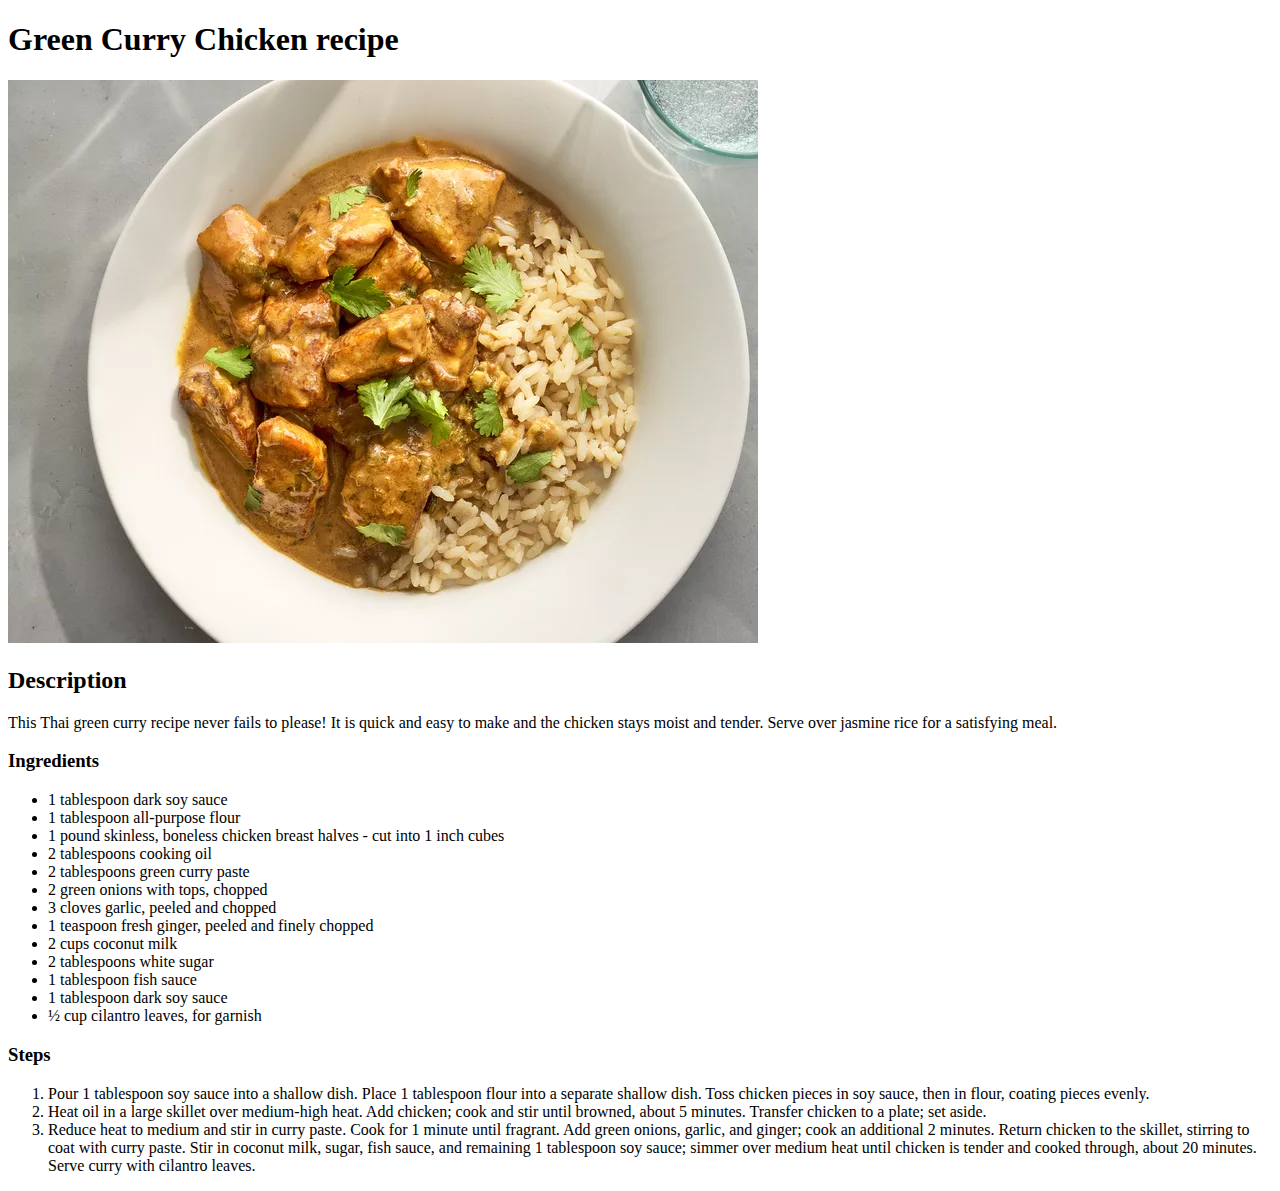
==== recipes/green-curry.html @ 6bd07996 "Project Complete" ====
<!DOCTYPE html>
<html lang="en">
<head>
    <meta charset="UTF-8">
    <meta name="viewport" content="width=device-width, initial-scale=1.0">
    <title>Green curry chicken recipe</title>
</head>
<body>
    <h1>Green Curry Chicken recipe</h1>
    <img src="img/green-curry.webp" alt="Green-curry">
    <h2>Description</h2>
    <p>This Thai green curry recipe never fails to please! It is quick and easy to make and the chicken stays moist and tender. Serve over jasmine rice for a satisfying meal.</p>
    <h3>Ingredients</h3>
    <ul>
        <li>1 tablespoon dark soy sauce</li>
        <li>1 tablespoon all-purpose flour</li>
        <li>1 pound skinless, boneless chicken breast halves - cut into 1 inch cubes</li>
        <li>2 tablespoons cooking oil</li>
        <li>2 tablespoons green curry paste</li>
        <li>2 green onions with tops, chopped</li>
        <li>3 cloves garlic, peeled and chopped</li>
        <li>1 teaspoon fresh ginger, peeled and finely chopped</li>
        <li>2 cups coconut milk</li>
        <li>2 tablespoons white sugar</li>
        <li>1 tablespoon fish sauce</li>
        <li>1 tablespoon dark soy sauce</li>
        <li>½ cup cilantro leaves, for garnish</li>
    </ul>
    <h3>Steps</h3>
    <ol>
        <li>Pour 1 tablespoon soy sauce into a shallow dish. Place 1 tablespoon flour into a separate shallow dish. Toss chicken pieces in soy sauce, then in flour, coating pieces evenly.</li>
        <li>Heat oil in a large skillet over medium-high heat. Add chicken; cook and stir until browned, about 5 minutes. Transfer chicken to a plate; set aside.</li>
        <li>Reduce heat to medium and stir in curry paste. Cook for 1 minute until fragrant. Add green onions, garlic, and ginger; cook an additional 2 minutes. Return chicken to the skillet, stirring to coat with curry paste. Stir in coconut milk, sugar, fish sauce, and remaining 1 tablespoon soy sauce; simmer over medium heat until chicken is tender and cooked through, about 20 minutes. Serve curry with cilantro leaves.</li>
    </ol>
</body>
</html>
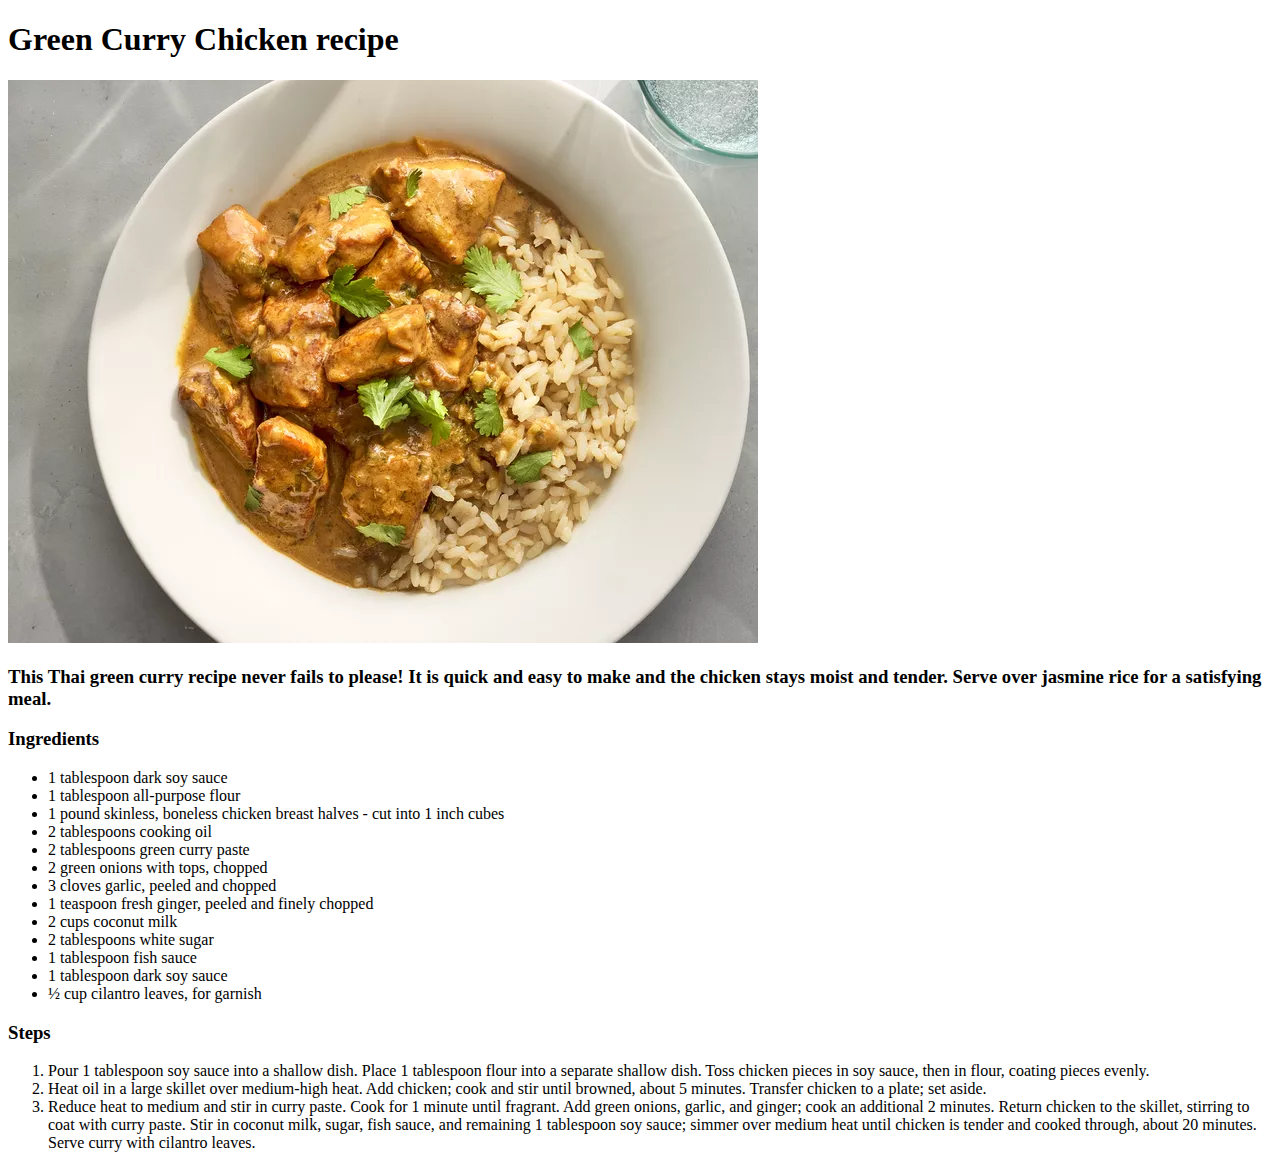
==== commit 0c8e370a: "Descriptions fix" ====
--- a/recipes/green-curry.html
+++ b/recipes/green-curry.html
@@ -8,8 +8,7 @@
 <body>
     <h1>Green Curry Chicken recipe</h1>
     <img src="img/green-curry.webp" alt="Green-curry">
-    <h2>Description</h2>
-    <p>This Thai green curry recipe never fails to please! It is quick and easy to make and the chicken stays moist and tender. Serve over jasmine rice for a satisfying meal.</p>
+    <h3>This Thai green curry recipe never fails to please! It is quick and easy to make and the chicken stays moist and tender. Serve over jasmine rice for a satisfying meal.</h3>
     <h3>Ingredients</h3>
     <ul>
         <li>1 tablespoon dark soy sauce</li>
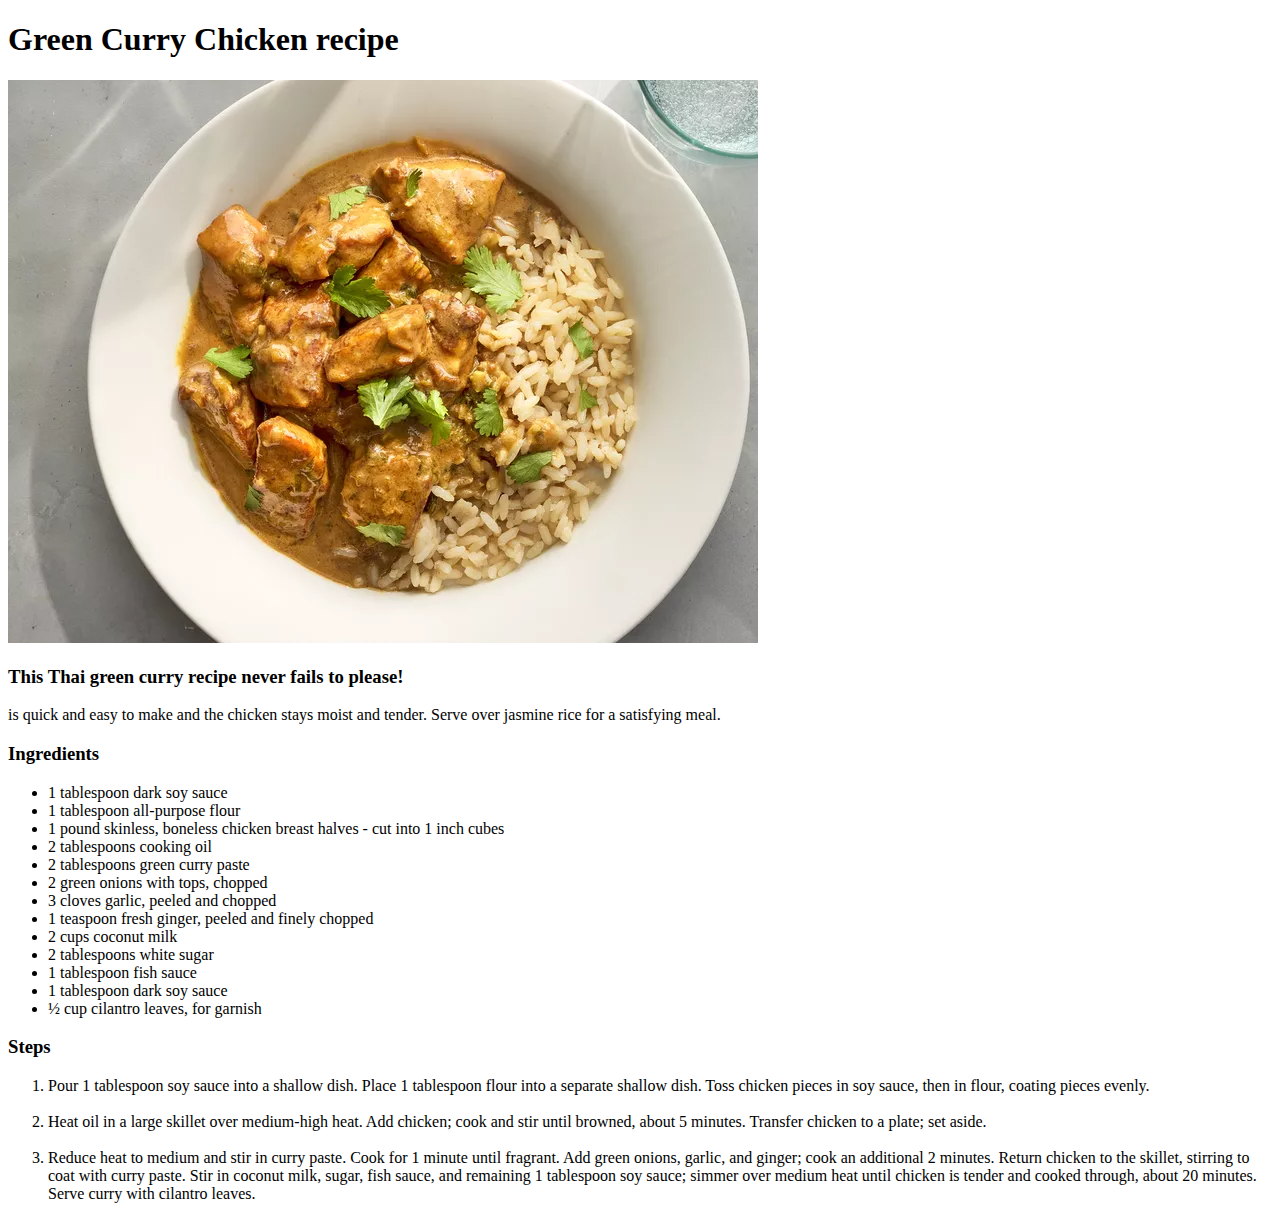
==== commit 6976e721: "Formatting Done" ====
--- a/recipes/green-curry.html
+++ b/recipes/green-curry.html
@@ -8,7 +8,8 @@
 <body>
     <h1>Green Curry Chicken recipe</h1>
     <img src="img/green-curry.webp" alt="Green-curry">
-    <h3>This Thai green curry recipe never fails to please! It is quick and easy to make and the chicken stays moist and tender. Serve over jasmine rice for a satisfying meal.</h3>
+    <h3>This Thai green curry recipe never fails to please!</p></h3>
+        <p>is quick and easy to make and the chicken stays moist and tender. Serve over jasmine rice for a satisfying meal.</p> 
     <h3>Ingredients</h3>
     <ul>
         <li>1 tablespoon dark soy sauce</li>
@@ -28,7 +29,9 @@
     <h3>Steps</h3>
     <ol>
         <li>Pour 1 tablespoon soy sauce into a shallow dish. Place 1 tablespoon flour into a separate shallow dish. Toss chicken pieces in soy sauce, then in flour, coating pieces evenly.</li>
+        <br>
         <li>Heat oil in a large skillet over medium-high heat. Add chicken; cook and stir until browned, about 5 minutes. Transfer chicken to a plate; set aside.</li>
+        <br>
         <li>Reduce heat to medium and stir in curry paste. Cook for 1 minute until fragrant. Add green onions, garlic, and ginger; cook an additional 2 minutes. Return chicken to the skillet, stirring to coat with curry paste. Stir in coconut milk, sugar, fish sauce, and remaining 1 tablespoon soy sauce; simmer over medium heat until chicken is tender and cooked through, about 20 minutes. Serve curry with cilantro leaves.</li>
     </ol>
 </body>
